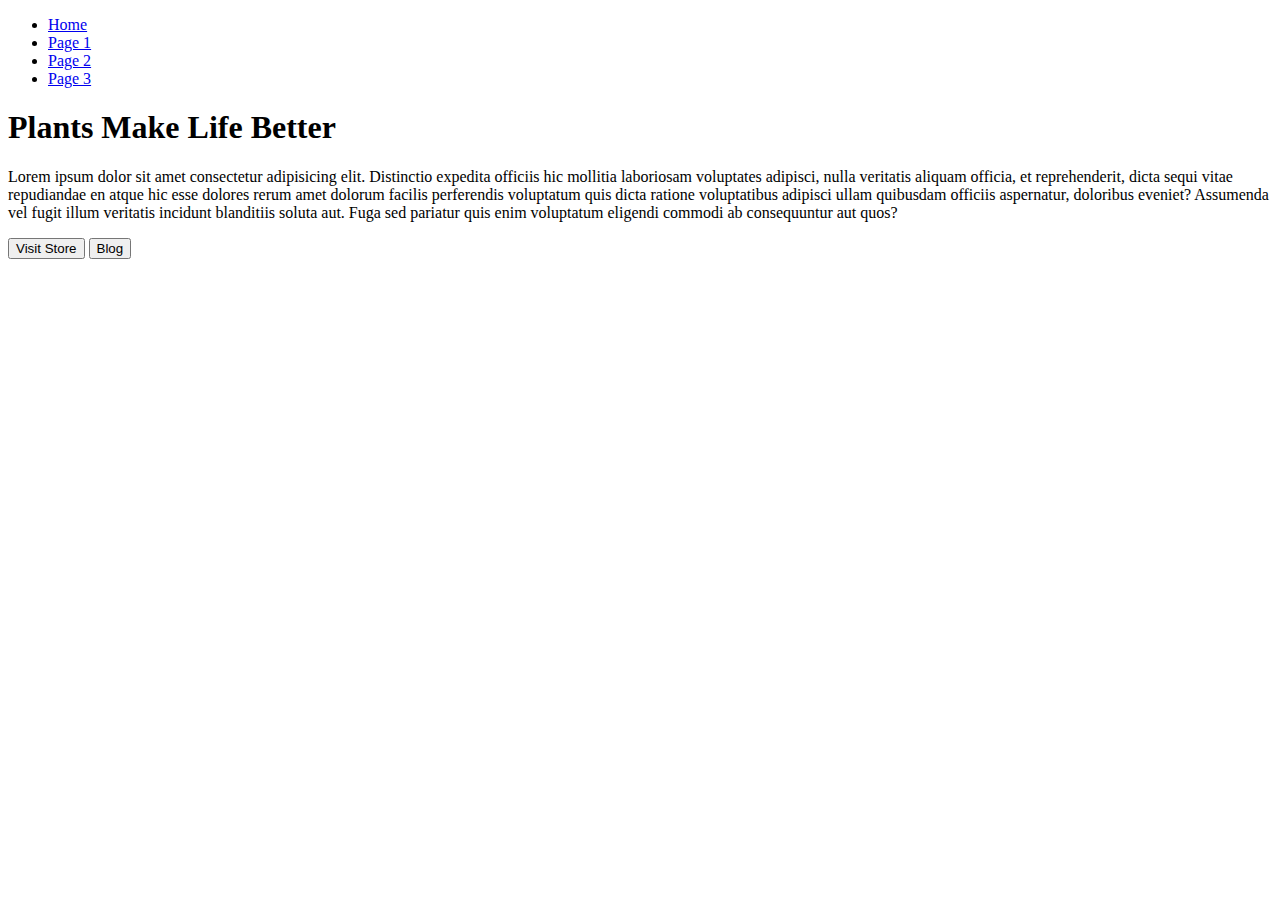
==== index.html @ f00a52ce "first commit" ====
<!DOCTYPE html>
<html lang="en">
    <head>
        <meta charset="UTF-8" />
        <meta http-equiv="X-UA-Compatible" content="IE=edge" />
        <meta name="viewport" content="width=device-width, initial-scale=1.0" />
        <title>Home</title>
    </head>
    <body>
        <ul id="navBar"></ul>

        <h1>Plants Make Life Better</h1>
        <p>
            Lorem ipsum dolor sit amet consectetur adipisicing elit. Distinctio
            expedita officiis hic mollitia laboriosam voluptates adipisci, nulla
            veritatis aliquam officia, et reprehenderit, dicta sequi vitae
            repudiandae en atque hic esse dolores rerum amet dolorum
            facilis perferendis voluptatum quis dicta ratione voluptatibus
            adipisci ullam quibusdam officiis aspernatur, doloribus eveniet?
            Assumenda vel fugit illum veritatis incidunt blanditiis soluta aut.
            Fuga sed pariatur quis enim voluptatum eligendi commodi ab
            consequuntur aut quos?
        </p>
        <button>Visit Store</button>
        <button>Blog</button>
        

        <script src="navbar.js"></script>
    </body>
</html>
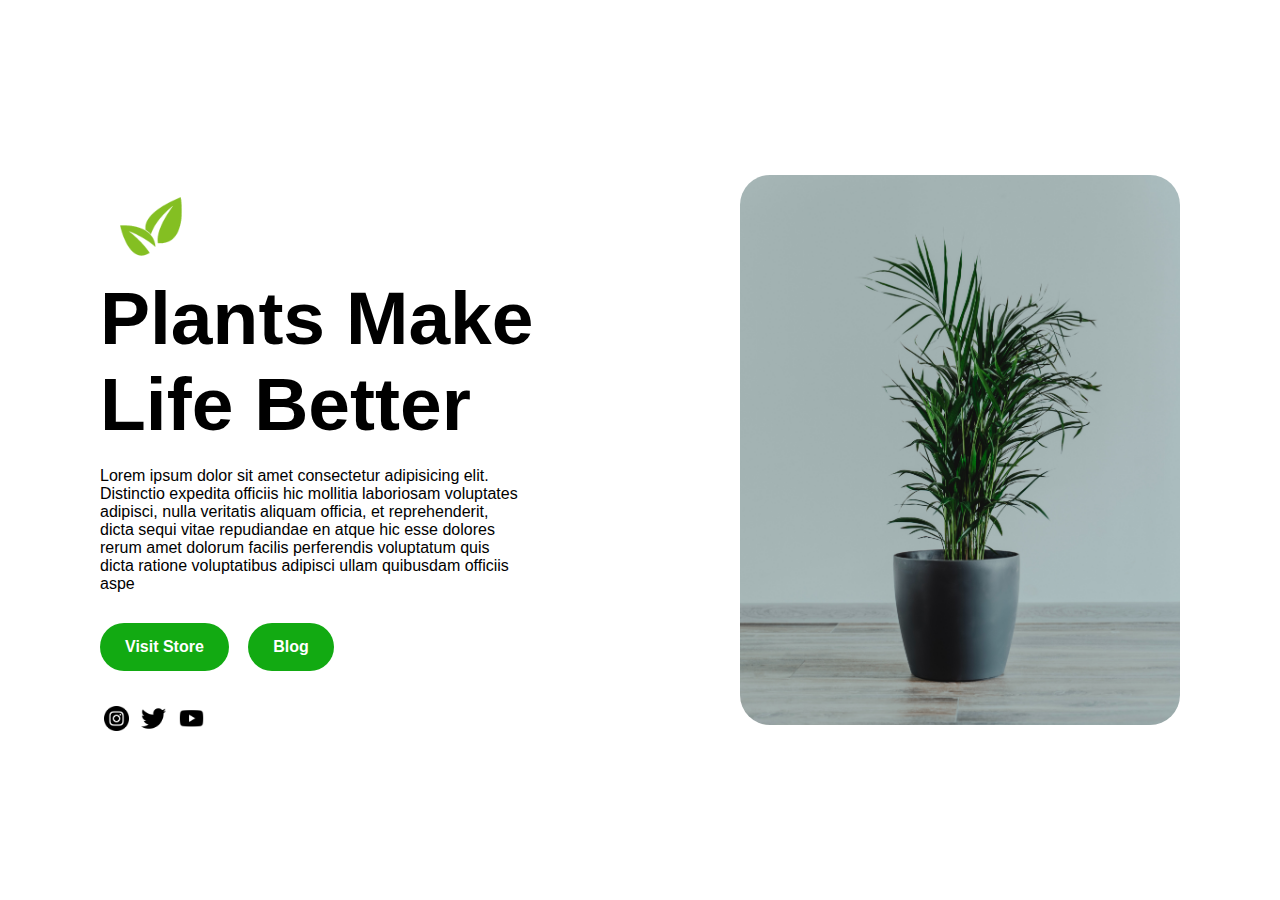
==== commit 65683f09: "landing page is ready" ====
--- a/index.html
+++ b/index.html
@@ -5,26 +5,60 @@
         <meta http-equiv="X-UA-Compatible" content="IE=edge" />
         <meta name="viewport" content="width=device-width, initial-scale=1.0" />
         <title>Home</title>
+        <link rel="stylesheet" href="style.css" />
     </head>
     <body>
-        <ul id="navBar"></ul>
+        <div class="grid-container">
+            <div class="grid-item1">
+                <img class="logo" src="/images/plantLogo.png" alt="Logo" />
+                <h1 id="heading">Plants Make Life Better</h1>
+                <p id="para">
+                    Lorem ipsum dolor sit amet consectetur adipisicing elit.
+                    Distinctio expedita officiis hic mollitia laboriosam
+                    voluptates adipisci, nulla veritatis aliquam officia, et
+                    reprehenderit, dicta sequi vitae repudiandae en atque hic
+                    esse dolores rerum amet dolorum facilis perferendis
+                    voluptatum quis dicta ratione voluptatibus adipisci ullam
+                    quibusdam officiis aspe
+                </p>
+                <div class="buttonDiv">
+                    <button class="button">Visit Store</button>
+                    <button class="button">Blog</button>
+                </div>
 
-        <h1>Plants Make Life Better</h1>
-        <p>
-            Lorem ipsum dolor sit amet consectetur adipisicing elit. Distinctio
-            expedita officiis hic mollitia laboriosam voluptates adipisci, nulla
-            veritatis aliquam officia, et reprehenderit, dicta sequi vitae
-            repudiandae en atque hic esse dolores rerum amet dolorum
-            facilis perferendis voluptatum quis dicta ratione voluptatibus
-            adipisci ullam quibusdam officiis aspernatur, doloribus eveniet?
-            Assumenda vel fugit illum veritatis incidunt blanditiis soluta aut.
-            Fuga sed pariatur quis enim voluptatum eligendi commodi ab
-            consequuntur aut quos?
-        </p>
-        <button>Visit Store</button>
-        <button>Blog</button>
-        
+                <ul id="socialLinks">
+                    <li class="socialLink">
+                        <a href="https://www.instagram.com"
+                            ><img
+                                class="social-icons"
+                                src="/images/instagram.png"
+                                alt="instagram icon"
+                        /></a>
+                    </li>
+                    <li class="socialLink">
+                        <a href="https://www.twitter.com"
+                            ><img
+                                class="social-icons"
+                                src="/images/twitter.png"
+                                alt="twitter icon"
+                        /></a>
+                    </li>
+                    <li class="socialLink">
+                        <a href="https://www.youtube.com"
+                            ><img
+                                class="social-icons"
+                                src="/images/youtube.png"
+                                alt="youtube icon"
+                        /></a>
+                    </li>
+                </ul>
+            </div>
 
-        <script src="navbar.js"></script>
+            <div class="grid-item2">
+                <img id="plantImage" src="/images/plant.jpg" alt="image of a plant" />
+            </div>
+        </div>
+
+        <script src="socialLinks.js"></script>
     </body>
 </html>
--- a/style.css
+++ b/style.css
@@ -0,0 +1,89 @@
+/* align-content => vertically */
+/* justify-content => horizontally */
+
+* {
+    margin: 0;
+    padding: 0;
+    font-family: Arial, Helvetica, sans-serif;
+}
+
+.grid-container {
+    display: grid;
+    gap: 0px;
+    grid-template-columns: 50% 50%;
+    height: 100vh;
+}
+
+.grid-item1 {
+    padding: 10px 20px 0px 100px;
+    display: flex;
+    flex-direction: column;
+    justify-content: center;
+}
+
+.grid-item2 {
+    display: flex;
+    justify-content: center;
+    align-items: center;
+    padding: 0px;
+}
+
+/* logo */
+.logo {
+    height: 100px;
+    width: 100px;
+}
+
+/* heading */
+#heading {
+    margin: 20px;
+    font-size: 75px;
+    margin-left: 0px;
+    margin-top: 0px;
+}
+
+/* para */
+#para {
+    margin-right: 100px;
+}
+
+/* button */
+.button {
+    padding: 15px 25px 15px 25px;
+    margin: 30px 15px 15px 0px;
+    font-weight: bolder;
+    font-size: medium;
+    color: white;
+    background-color: rgb(18, 170, 18);
+    border-radius: 100px;
+    border-style: none;
+    max-width: fit-content;
+}
+.button:hover {
+    background-color: rgb(193, 241, 208);
+    color: green;
+}
+
+/* Social Media Links */
+.social-icons {
+    width: 25px;
+    height: 25px;
+    margin-top: 20px;
+}
+
+.socialLink {
+    list-style-type: none;
+    display: inline;
+    margin: 4px;
+}
+.socialLink:hover {
+    opacity: 50%;
+}
+
+/* plant image */
+#plantImage {
+    margin: auto;
+    width: auto;
+    height: 550px;
+    border-radius: 30px;
+}
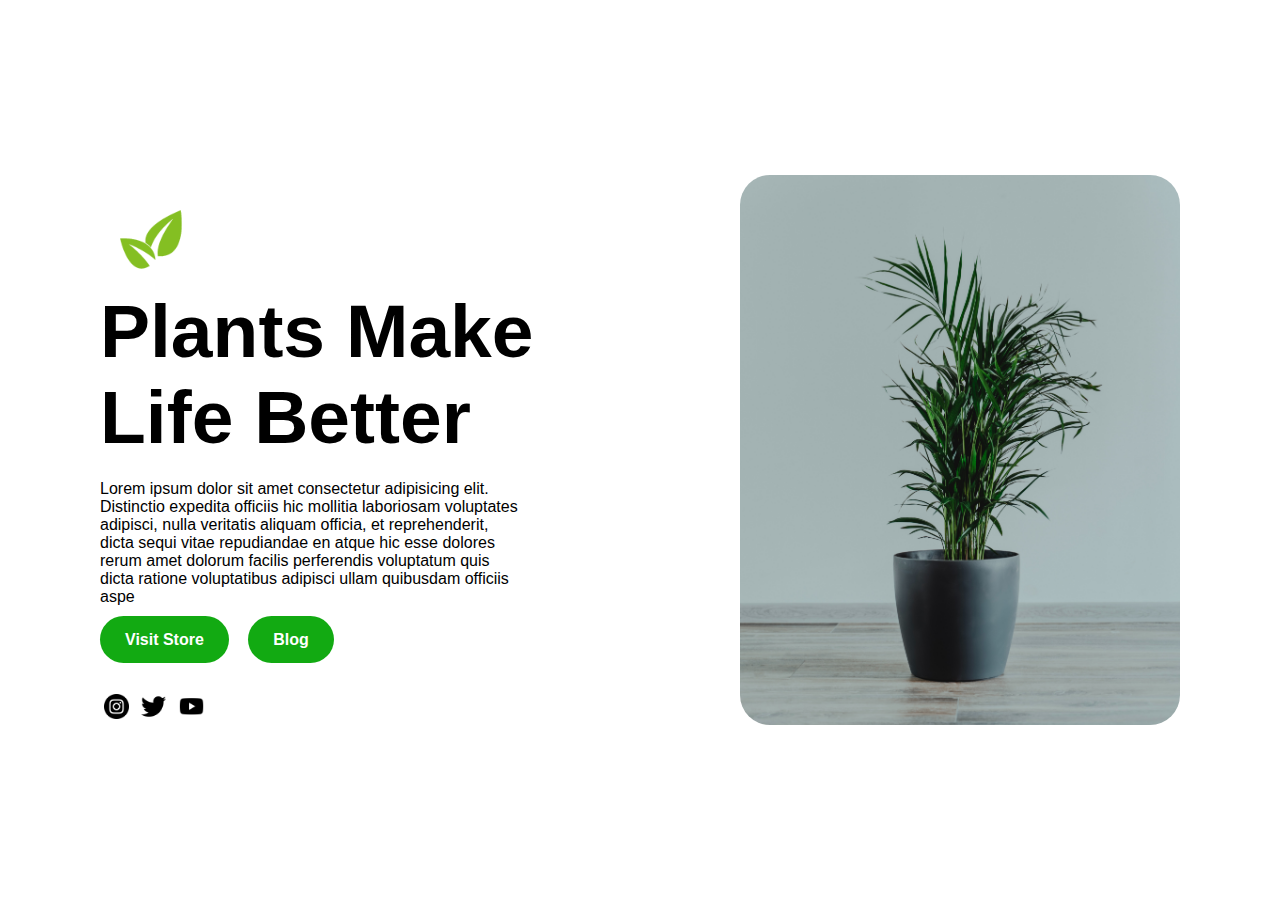
==== commit a3591a84: "modified the buttons on home page to redirect to store and blog page" ====
--- a/index.html
+++ b/index.html
@@ -22,8 +22,8 @@
                     quibusdam officiis aspe
                 </p>
                 <div class="buttonDiv">
-                    <button class="button">Visit Store</button>
-                    <button class="button">Blog</button>
+                    <a class="button" href="store.html">Visit Store</a>
+                    <a class="button" href="blog.html">Blog</a>
                 </div>
 
                 <ul id="socialLinks">
--- a/style.css
+++ b/style.css
@@ -48,7 +48,12 @@
 }
 
 /* button */
+.buttonDiv {
+    padding: 25px;
+    padding-left: 0px;
+}
 .button {
+    text-decoration: none;
     padding: 15px 25px 15px 25px;
     margin: 30px 15px 15px 0px;
     font-weight: bolder;
